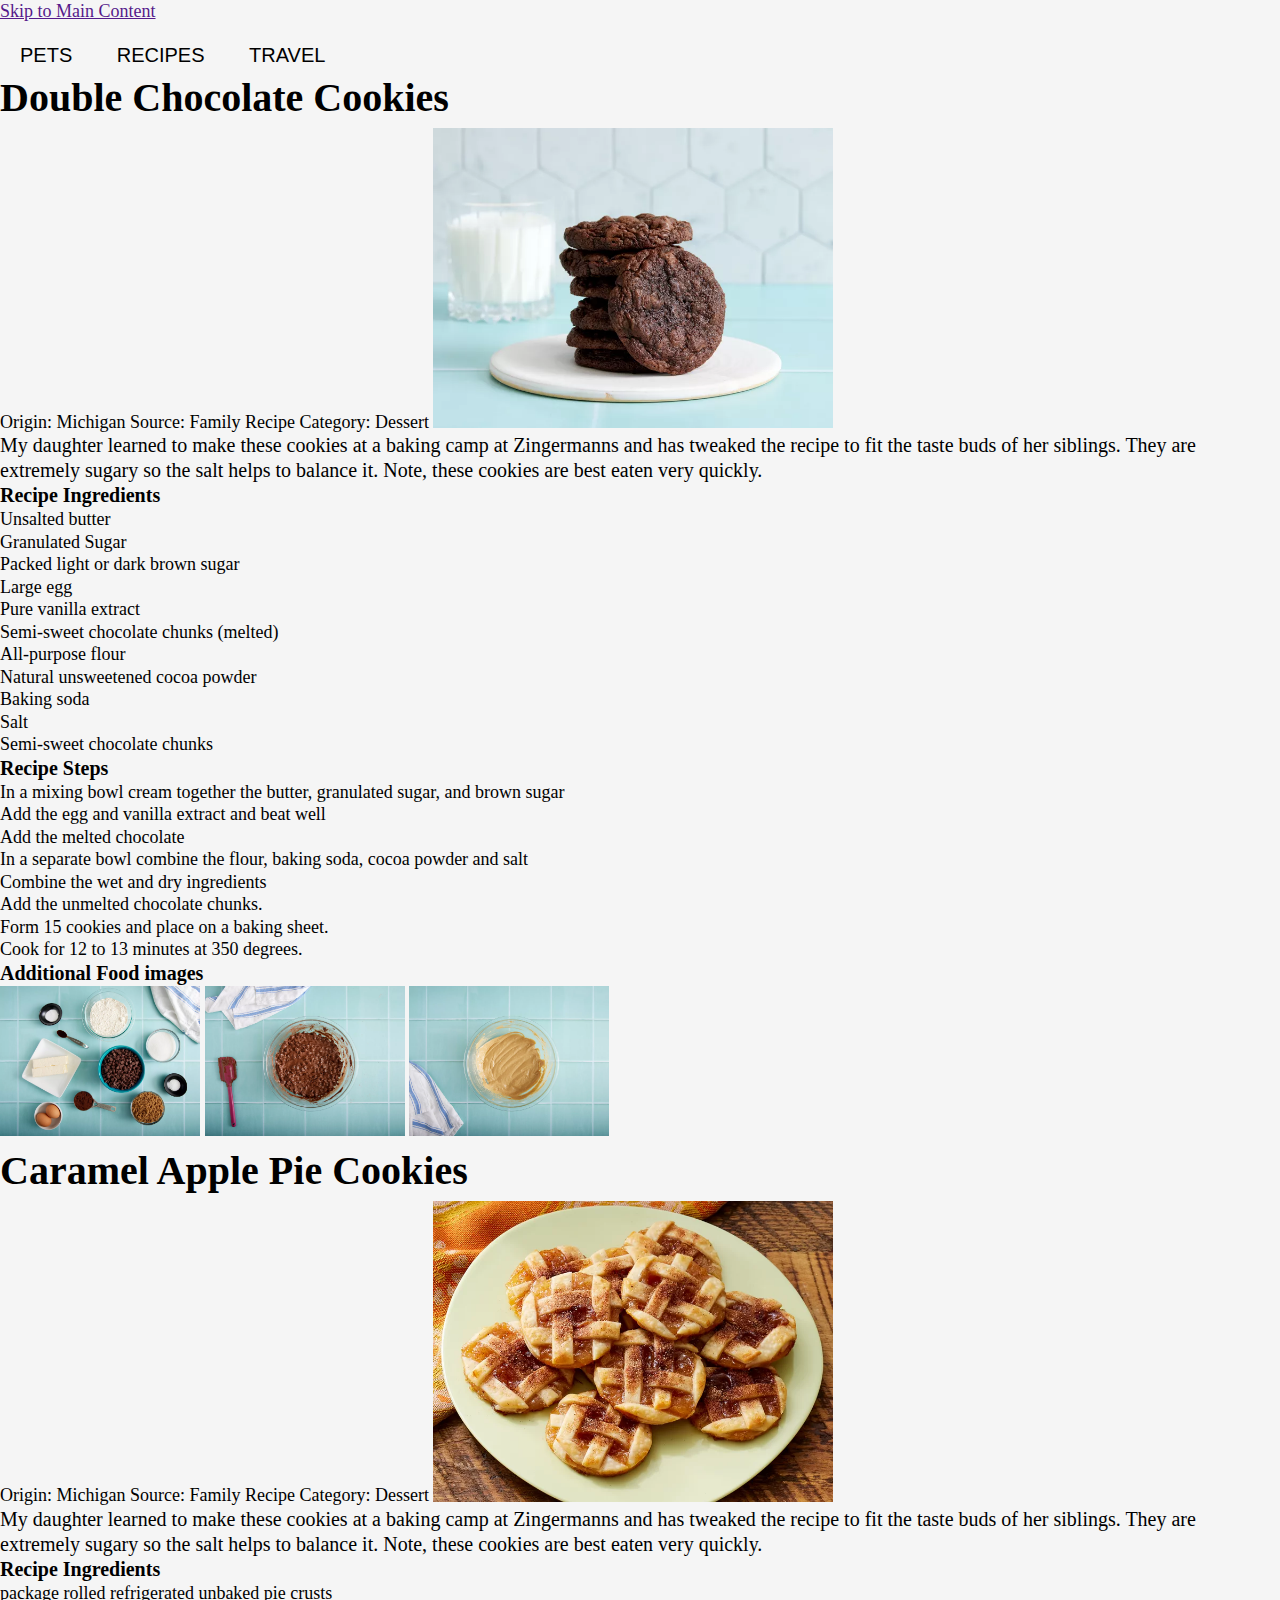
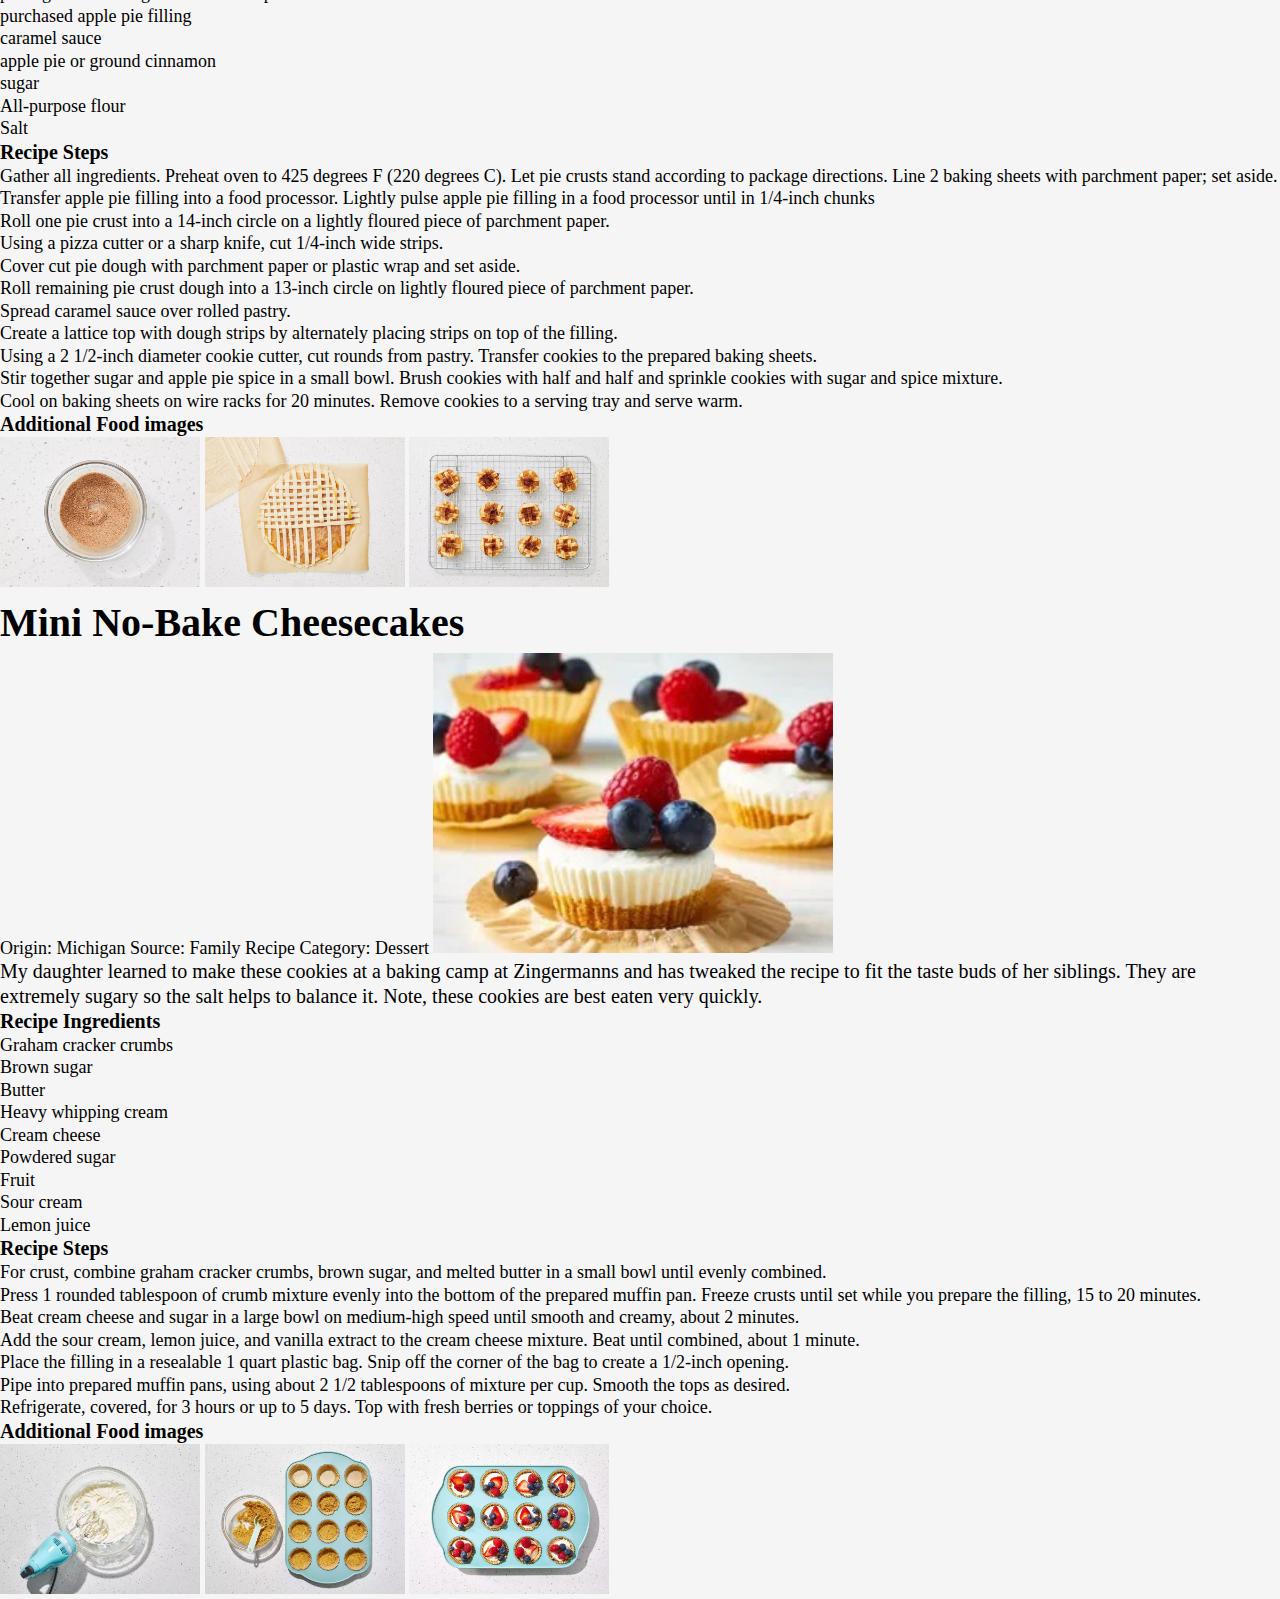
==== recipes.html @ 9104abec "Add files via upload" ====
<!DOCTYPE html>
<html lang="en">
<head>
    <meta charset="UTF-8">
    <meta name="viewport" content="width=device-width, initial-scale=1.0">
    <link rel="stylesheet" type="text/css" href="css/html5reset.css">
    <link rel="stylesheet" type="text/css" href="css/style.css">
    <title>Recipes</title>
</head>
<body>
    <a href = "">Skip to Main Content</a>
    <header>
		<nav>
			<ul>
				<li><a href = "index.html">PETS</a></li>
				<li><a href = "recipes.html">RECIPES</a></li>
				<li><a href = "travel.html">TRAVEL</a></li>
			</ul>
		</nav>
	</header>

    <main>
    <div>
        <h2>Double Chocolate Cookies</h2>
        <span>Origin: Michigan</span>
        <span>Source: Family Recipe</span>
        <span>Category: Dessert</span>

        <img src="images/recipe3.1.jpeg" width = "400" alt="Double chocolate cookies">
        <p>My daughter learned to make these cookies at a baking camp at Zingermanns and has tweaked the recipe to fit the taste buds of her siblings. They are extremely sugary so the salt helps to balance it. Note, these cookies are best eaten very quickly.</p>
        <h3>Recipe Ingredients</h3>
        <ul>
            <li>Unsalted butter</li>
            <li>Granulated Sugar</li>
            <li>Packed light or dark brown sugar</li>
            <li>Large egg</li>
            <li>Pure vanilla extract</li>
            <li>Semi-sweet chocolate chunks (melted)</li>
            <li>All-purpose flour</li>
            <li>Natural unsweetened cocoa powder</li>
            <li>Baking soda</li>
            <li>Salt</li>
            <li>Semi-sweet chocolate chunks</li>
        </ul>

        <h3>Recipe Steps</h3> 
        <ol>
            <li>In a mixing bowl cream together the butter, granulated sugar, and brown sugar</li>
            <li>Add the egg and vanilla extract and beat well</li>
            <li>Add the melted chocolate</li>
            <li>In a separate bowl combine the flour, baking soda, cocoa powder and salt</li>
            <li>Combine the wet and dry ingredients</li>
            <li>Add the unmelted chocolate chunks.</li> 
            <li>Form 15 cookies and place on a baking sheet.</li>
            <li>Cook for 12 to 13 minutes at 350 degrees.</li>
        </ol>

        <h3>Additional Food images</h3>
        <img src="images/recipe3.2.jpeg" width = "200" alt="prepare for materials">
        <img src="images/recipe3.3.jpeg" width = "200" alt="steps that mix chocolate">
        <img src="images/recipe3.4.jpeg" width = "200" alt="steps that add water and mix sugar">

        <!-- Colleen van Lent -->
    </div>
    <div>
        <h2>Caramel Apple Pie Cookies</h2>
        <span>Origin: Michigan</span>
        <span>Source: Family Recipe</span>
        <span>Category: Dessert</span>

        <img src="images/recipe1.1.jpeg" width = "400" alt="Caramel apple pie cookies">
        <p>My daughter learned to make these cookies at a baking camp at Zingermanns and has tweaked the recipe to fit the taste buds of her siblings.  They are extremely sugary so the salt helps to balance it.  Note, these cookies are best eaten very quickly.</p>
        <h3>Recipe Ingredients</h3>
        <ul>
            <li>package rolled refrigerated unbaked pie crusts</li>
            <li>purchased apple pie filling</li>
            <li>caramel sauce</li>
            <li>apple pie or ground cinnamon</li>
            <li>sugar</li>
            <li>All-purpose flour</li>
            <li>Salt</li>
        </ul>

        <h3>Recipe Steps</h3> 
        <ol>
            <li>Gather all ingredients. Preheat oven to 425 degrees F (220 degrees C). Let pie crusts stand according to package directions. Line 2 baking sheets with parchment paper; set aside.</li>
            <li>Transfer apple pie filling into a food processor. Lightly pulse apple pie filling in a food processor until in 1/4-inch chunks</li>
            <li>Roll one pie crust into a 14-inch circle on a lightly floured piece of parchment paper.</li>
            <li>Using a pizza cutter or a sharp knife, cut 1/4-inch wide strips.</li>
            <li>Cover cut pie dough with parchment paper or plastic wrap and set aside.</li>
            <li>Roll remaining pie crust dough into a 13-inch circle on lightly floured piece of parchment paper.</li> 
            <li>Spread caramel sauce over rolled pastry.</li>
            <li>Create a lattice top with dough strips by alternately placing strips on top of the filling.</li>
            <li>Using a 2 1/2-inch diameter cookie cutter, cut rounds from pastry. Transfer cookies to the prepared baking sheets.</li>
            <li>Stir together sugar and apple pie spice in a small bowl. Brush cookies with half and half and sprinkle cookies with sugar and spice mixture.</li>
            <li>Cool on baking sheets on wire racks for 20 minutes. Remove cookies to a serving tray and serve warm.</li>
        </ol>

        <h3>Additional Food images</h3>
        <img src="images/recipe1.2.jpeg" width = "200" alt="steps that mix sugar">
        <img src="images/recipe1.3.jpeg" width = "200" alt="steps that cover the pie">
        <img src="images/recipe1.4.jpeg" width = "200" alt="steps that after baking">

        <!-- Colleen van Lent -->
    </div>
    <div>
        <h2>Mini No-Bake Cheesecakes</h2>
        <span>Origin: Michigan</span>
        <span>Source: Family Recipe</span>
        <span>Category: Dessert</span>

        <img src="images/recipe2.1.jpeg" width = "400" alt="Mini no-bake cheesecakes">
        <p>My daughter learned to make these cookies at a baking camp at Zingermanns and has tweaked the recipe to fit the taste buds of her siblings. They are extremely sugary so the salt helps to balance it.  Note, these cookies are best eaten very quickly.</p>
        <h3>Recipe Ingredients</h3>
        <ul>
            <li>Graham cracker crumbs</li>
            <li>Brown sugar</li>
            <li>Butter</li>
            <li>Heavy whipping cream</li>
            <li>Cream cheese</li>
            <li>Powdered sugar</li>
            <li>Fruit</li>
            <li>Sour cream</li>
            <li>Lemon juice</li>
        </ul>

        <h3>Recipe Steps</h3> 
        <ol>
            <li>For crust, combine graham cracker crumbs, brown sugar, and melted butter in a small bowl until evenly combined.</li>
            <li>Press 1 rounded tablespoon of crumb mixture evenly into the bottom of the prepared muffin pan. Freeze crusts until set while you prepare the filling, 15 to 20 minutes.</li>
            <li>Beat cream cheese and sugar in a large bowl on medium-high speed until smooth and creamy, about 2 minutes.</li>
            <li>Add the sour cream, lemon juice, and vanilla extract to the cream cheese mixture. Beat until combined, about 1 minute.</li>
            <li>Place the filling in a resealable 1 quart plastic bag. Snip off the corner of the bag to create a 1/2-inch opening.</li>
            <li>Pipe into prepared muffin pans, using about 2 1/2 tablespoons of mixture per cup. Smooth the tops as desired.</li> 
            <li>Refrigerate, covered, for 3 hours or up to 5 days. Top with fresh berries or toppings of your choice. </li>
        </ol>

        <h3>Additional Food images</h3>
        <img src="images/recipe2.2.jpeg" width = "200" alt="steps that beat cream cheese and sugar">
        <img src="images/recipe2.3.jpeg" width = "200" alt="steps that put sugar in the model">
        <img src="images/recipe2.4.jpeg" width = "200" alt="steps that after putting everything">

        <!-- Colleen van Lent -->
    </div>
    </main>
</body>
</html>
---- css/style.css ----
html {
  scroll-behavior: smooth;
}

body {
  background-color: #F5F5F5;
  font-size: 18px;
  line-height: 1.25;
  margin: 0;
  padding: 0;
}

nav {
  margin-top: 20px;
}

nav li {
  font-family: Arial, Helvetica, sans-serif;
  display: inline;
  font-size: 20px;
  margin: 20px;
}

nav a {
  color: black;
  font-weight: 500;
  text-decoration: none;
}

.skip a {
  position: absolute;
  top: -40px;
}

.skip:focus {
  top: 20px;
  position: absolute;
}

h2 {
  font-size: 40px;
  font-weight: bolder;
  line-height: 1.5;
}

h3 {
  font-size: 20px;
}

p {
  font-size: 20px;
  font-weight: 100;
}

nav a:focus {
  text-decoration: underline;
}

nav a:hover {
  text-decoration: underline;
}

.container {
  max-width: 100%;
  margin-top: 10px;
  padding: 20px;
  background-color: white;
}

.animal {
  position: relative;
  display: inline-block;
}

.animal img {
  margin-top: 20px;
  width: 100%;
  height: auto;
}

.overlay {
  position: absolute;
  top: 0;
  left: 0;
  width: 100%;
  height: 100%;
  background-color: rgba(255, 255, 255, 0.3);
  display: flex;
  justify-content: center;
  align-items: center;
}

.text {
  font-size: 40px;
  font-family: Arial bold, Arial, sans-serif;
  font-weight: bold;
}

.gallery {
  margin-top: 20px;
  text-align: center;
}

.text h3 {
  margin-top: 10px;
}

.likes ul {
  list-style-type: none;
  padding: 0;
}

.likes ul li {
  margin-bottom: 10px;
}

.gallery.column {
  margin: 20px;
  display: grid;
  grid-template-columns: 1fr 1fr 1fr;
  justify-content: center;
  gap: 20px;
  justify-items: center;
}
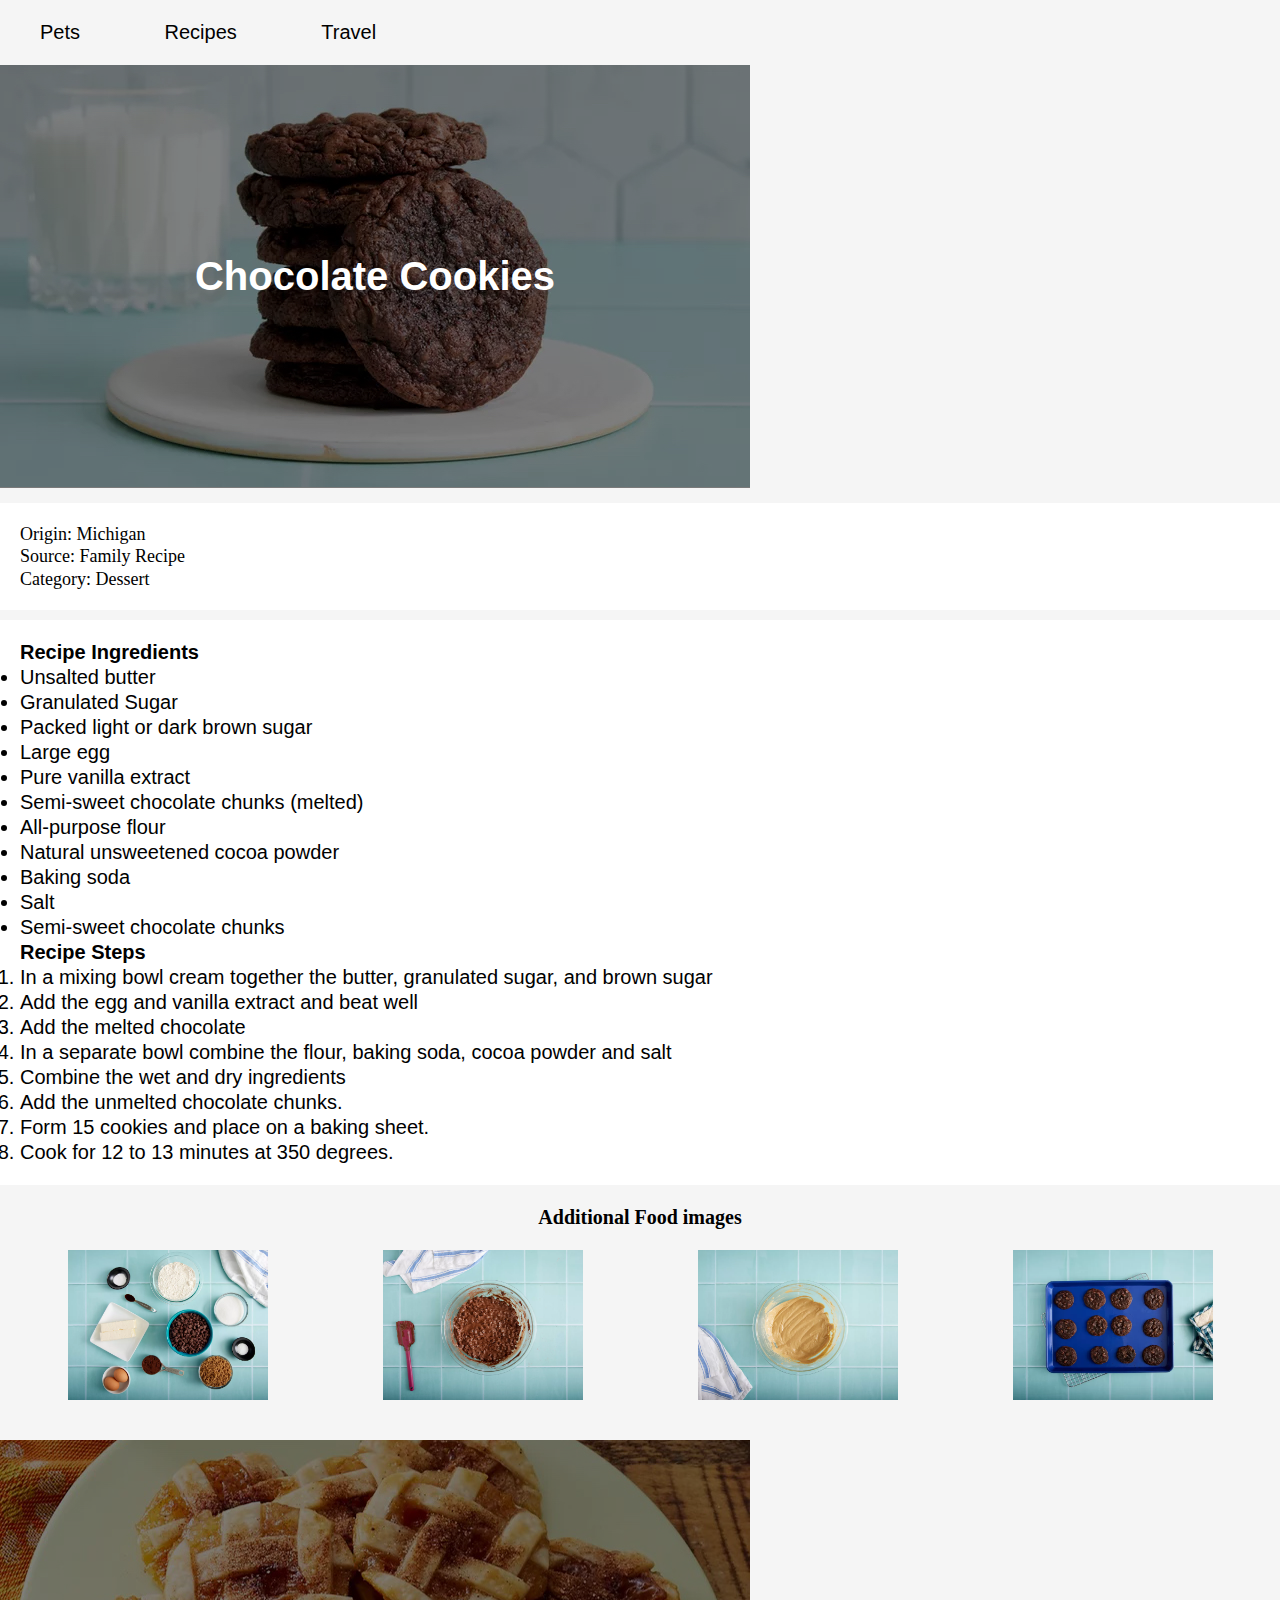
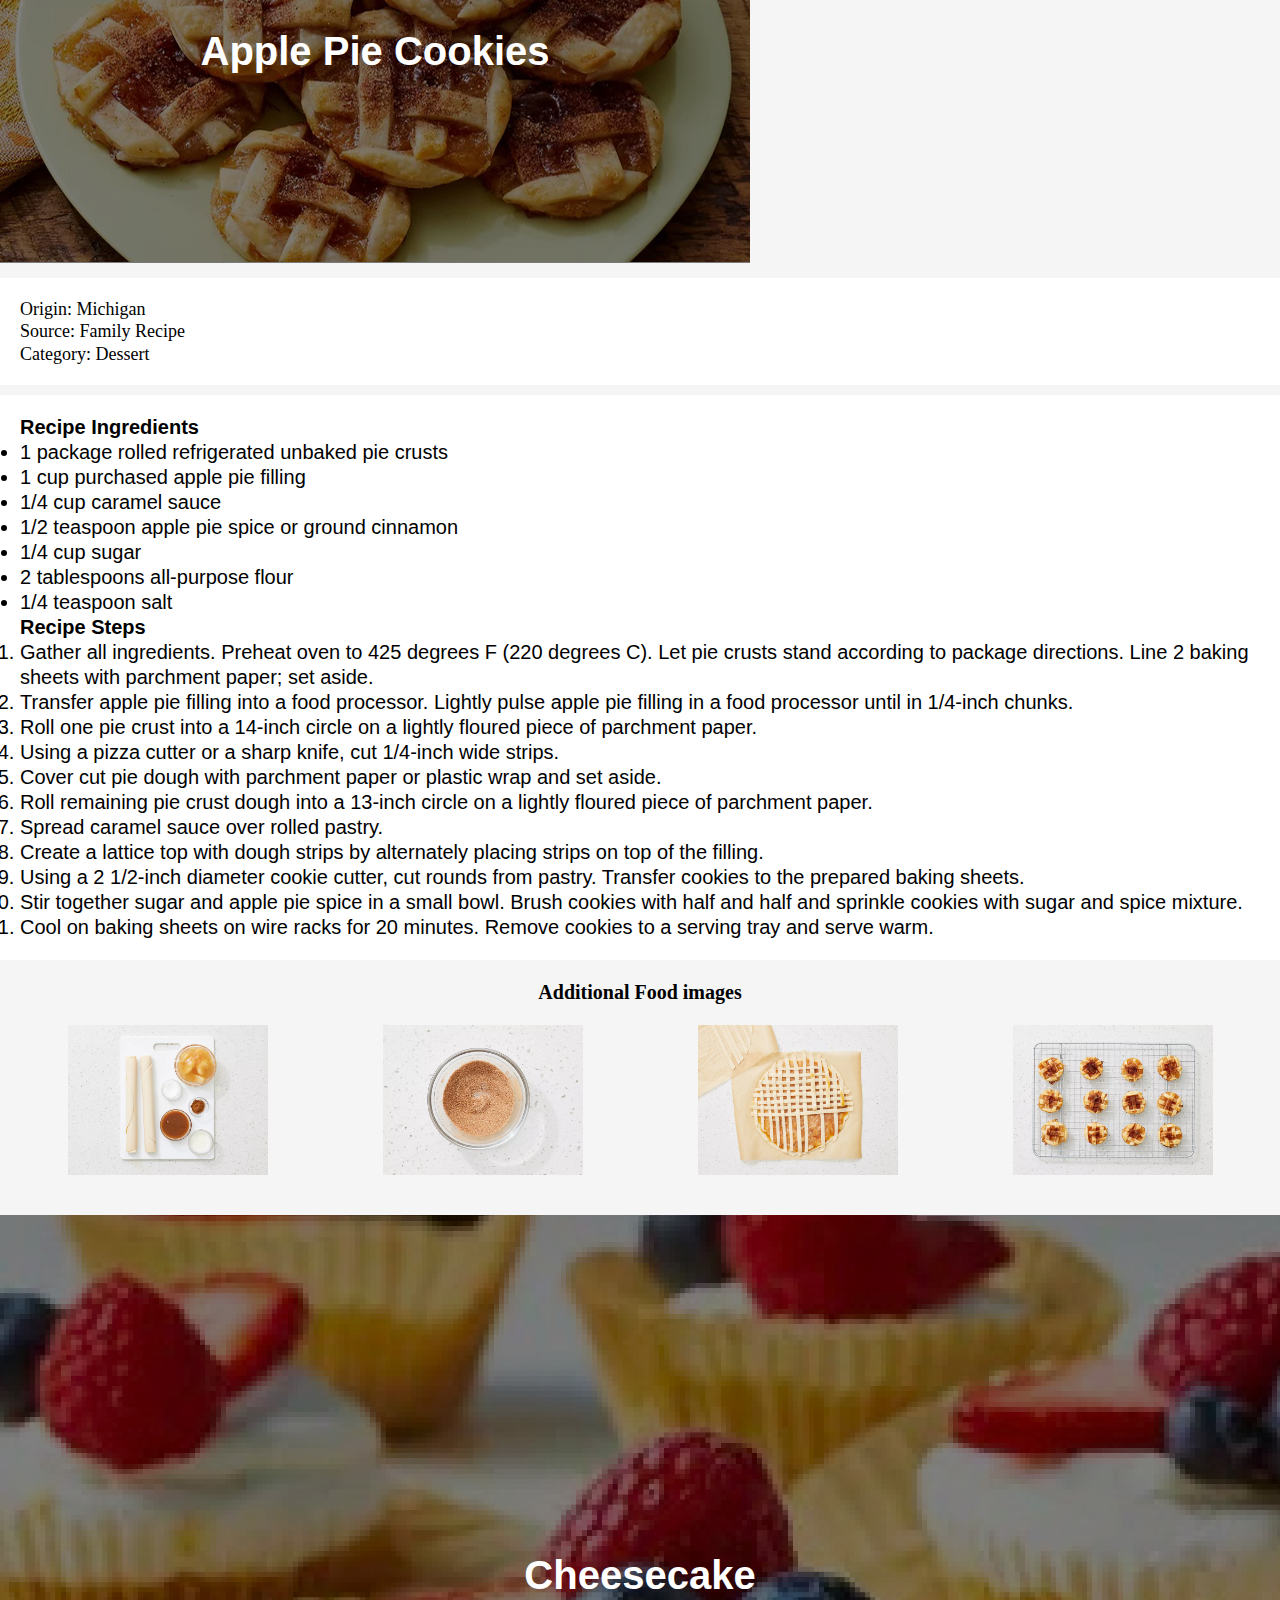
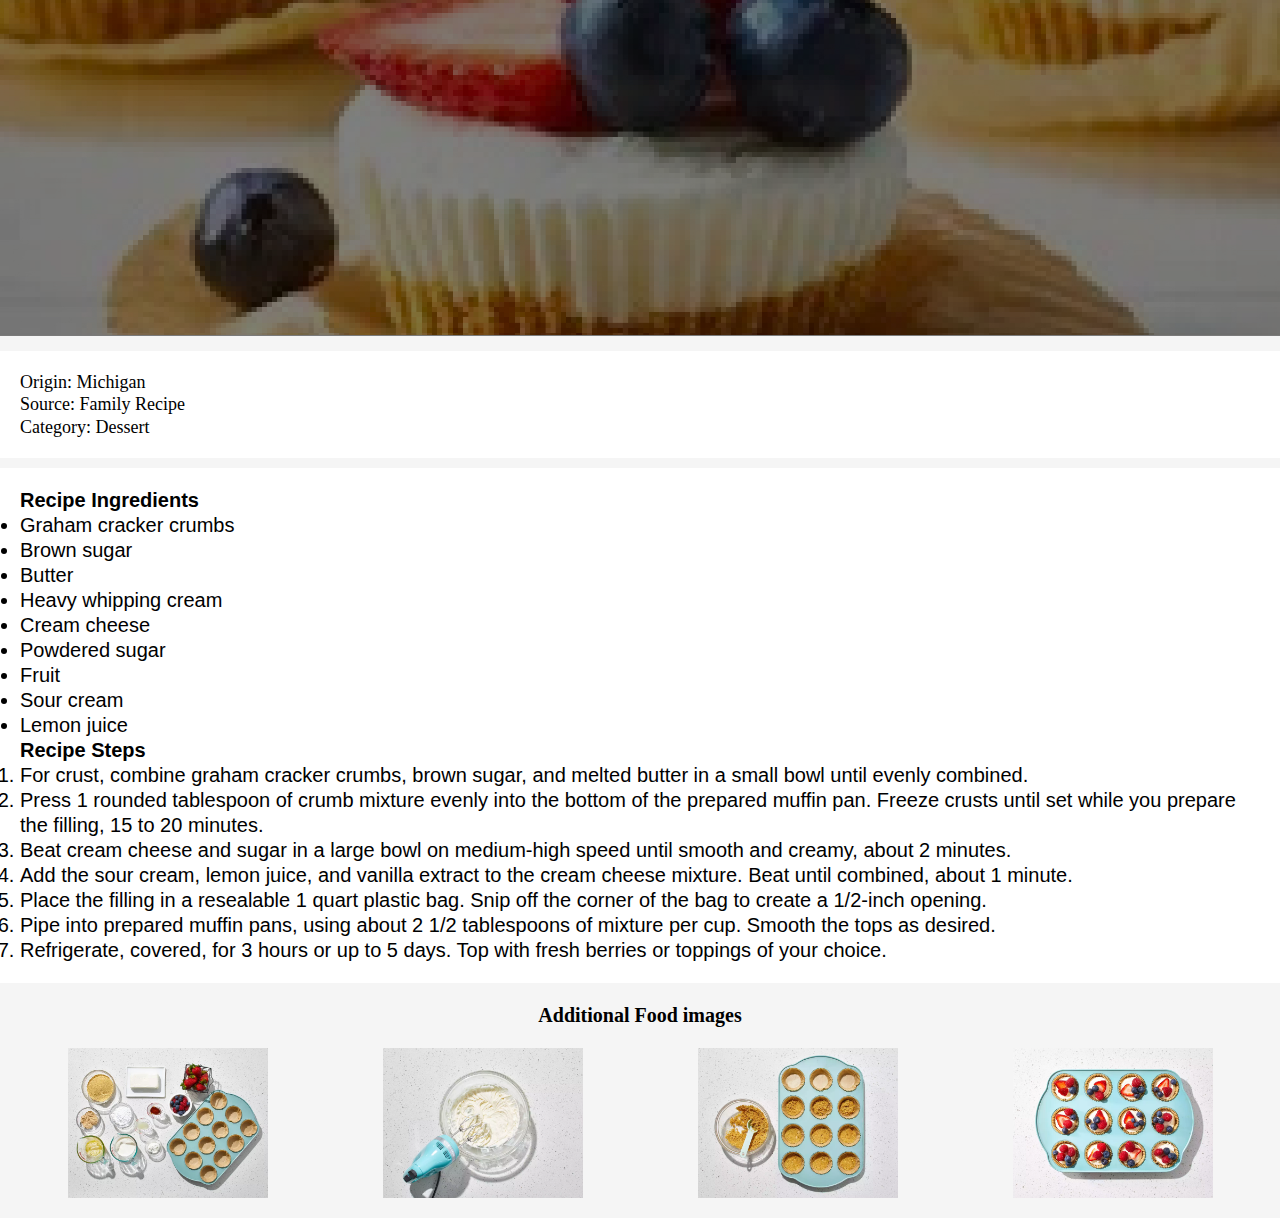
==== commit e0403fb6: "Add files via upload" ====
--- a/recipes.html
+++ b/recipes.html
@@ -1,35 +1,52 @@
 <!DOCTYPE html>
 <html lang="en">
+
 <head>
-    <meta charset="UTF-8">
-    <meta name="viewport" content="width=device-width, initial-scale=1.0">
-    <link rel="stylesheet" type="text/css" href="css/html5reset.css">
-    <link rel="stylesheet" type="text/css" href="css/style.css">
-    <title>Recipes</title>
+  <meta charset="UTF-8">
+  <meta name="viewport" content="width=device-width, initial-scale=1.0">
+  <link rel="stylesheet" type="text/css" href="css/html5reset.css">
+  <link rel="stylesheet" type="text/css" href="css/style recipes.css">
+  <title>Recipes</title>
 </head>
+
 <body>
-    <a href = "">Skip to Main Content</a>
-    <header>
-		<nav>
-			<ul>
-				<li><a href = "index.html">PETS</a></li>
-				<li><a href = "recipes.html">RECIPES</a></li>
-				<li><a href = "travel.html">TRAVEL</a></li>
-			</ul>
-		</nav>
-	</header>
-
-    <main>
+  <div class="skip"><a href="recipes.html">Skip to Main Content</a></div>
+  <header>
+    <nav>
+      <ul>
+        <li><a href="index.html">Pets</a></li>
+        <li><a href="recipes.html">Recipes</a></li>
+        <li><a href="travel.html">Travel</a></li>
+      </ul>
+    </nav>
+  </header>
+
+  <main>
     <div>
-        <h2>Double Chocolate Cookies</h2>
-        <span>Origin: Michigan</span>
-        <span>Source: Family Recipe</span>
-        <span>Category: Dessert</span>
-
-        <img src="images/recipe3.1.jpeg" width = "400" alt="Double chocolate cookies">
-        <p>My daughter learned to make these cookies at a baking camp at Zingermanns and has tweaked the recipe to fit the taste buds of her siblings. They are extremely sugary so the salt helps to balance it. Note, these cookies are best eaten very quickly.</p>
-        <h3>Recipe Ingredients</h3>
-        <ul>
+      <div class="dessert">
+        <div class="image-container">
+          <img src="images/recipe3.1.jpeg" width="400" alt="Double chocolate cookies">
+          <div class="overlay">
+            <div class="text">Chocolate Cookies</div>
+          </div>
+        </div>
+      </div>
+
+
+      <div class="container">
+        <div class="items">
+          <ul>
+            <li>Origin: Michigan</li>
+            <li>Source: Family Recipe</li>
+            <li>Category: Dessert</li>
+          </ul>
+        </div>
+      </div>
+
+      <div class="container">
+        <div class="text2">
+          <h3>Recipe Ingredients</h3>
+          <ul>
             <li>Unsalted butter</li>
             <li>Granulated Sugar</li>
             <li>Packed light or dark brown sugar</li>
@@ -41,78 +58,125 @@
             <li>Baking soda</li>
             <li>Salt</li>
             <li>Semi-sweet chocolate chunks</li>
-        </ul>
-
-        <h3>Recipe Steps</h3> 
-        <ol>
+          </ul>
+
+          <h3>Recipe Steps</h3>
+          <ol>
             <li>In a mixing bowl cream together the butter, granulated sugar, and brown sugar</li>
             <li>Add the egg and vanilla extract and beat well</li>
             <li>Add the melted chocolate</li>
             <li>In a separate bowl combine the flour, baking soda, cocoa powder and salt</li>
             <li>Combine the wet and dry ingredients</li>
-            <li>Add the unmelted chocolate chunks.</li> 
+            <li>Add the unmelted chocolate chunks.</li>
             <li>Form 15 cookies and place on a baking sheet.</li>
             <li>Cook for 12 to 13 minutes at 350 degrees.</li>
-        </ol>
-
+          </ol>
+        </div>
+      </div>
+
+      <div class="gallery">
         <h3>Additional Food images</h3>
-        <img src="images/recipe3.2.jpeg" width = "200" alt="prepare for materials">
-        <img src="images/recipe3.3.jpeg" width = "200" alt="steps that mix chocolate">
-        <img src="images/recipe3.4.jpeg" width = "200" alt="steps that add water and mix sugar">
-
-        <!-- Colleen van Lent -->
+        <div class="gallery column">
+          <img src="images/recipe3.2.jpeg" width="200" alt="prepare for materials">
+          <img src="images/recipe3.3.jpeg" width="200" alt="steps that mix chocolate">
+          <img src="images/recipe3.4.jpeg" width="200" alt="steps that add water and mix sugar">
+          <img src="images/recipe3.5.jpeg" width="200" alt="final product">
+        </div>
+      </div>
     </div>
+
     <div>
-        <h2>Caramel Apple Pie Cookies</h2>
-        <span>Origin: Michigan</span>
-        <span>Source: Family Recipe</span>
-        <span>Category: Dessert</span>
-
-        <img src="images/recipe1.1.jpeg" width = "400" alt="Caramel apple pie cookies">
-        <p>My daughter learned to make these cookies at a baking camp at Zingermanns and has tweaked the recipe to fit the taste buds of her siblings.  They are extremely sugary so the salt helps to balance it.  Note, these cookies are best eaten very quickly.</p>
-        <h3>Recipe Ingredients</h3>
-        <ul>
-            <li>package rolled refrigerated unbaked pie crusts</li>
-            <li>purchased apple pie filling</li>
-            <li>caramel sauce</li>
-            <li>apple pie or ground cinnamon</li>
-            <li>sugar</li>
-            <li>All-purpose flour</li>
-            <li>Salt</li>
-        </ul>
-
-        <h3>Recipe Steps</h3> 
-        <ol>
-            <li>Gather all ingredients. Preheat oven to 425 degrees F (220 degrees C). Let pie crusts stand according to package directions. Line 2 baking sheets with parchment paper; set aside.</li>
-            <li>Transfer apple pie filling into a food processor. Lightly pulse apple pie filling in a food processor until in 1/4-inch chunks</li>
+      <div class="dessert">
+        <div class="image-container">
+          <img src="images/recipe1.1.jpeg" width="400" alt="Caramel apple pie cookies">
+          <div class="overlay">
+            <div class="text">Apple Pie Cookies</div>
+          </div>
+        </div>
+      </div>
+
+
+      <div class="container">
+        <div class="items">
+          <ul>
+            <li>Origin: Michigan</li>
+            <li>Source: Family Recipe</li>
+            <li>Category: Dessert</li>
+          </ul>
+        </div>
+      </div>
+
+      <div class="container">
+        <div class="text2">
+          <h3>Recipe Ingredients</h3>
+          <ul>
+            <li>1 package rolled refrigerated unbaked pie crusts</li>
+            <li>1 cup purchased apple pie filling</li>
+            <li>1/4 cup caramel sauce</li>
+            <li>1/2 teaspoon apple pie spice or ground cinnamon</li>
+            <li>1/4 cup sugar</li>
+            <li>2 tablespoons all-purpose flour</li>
+            <li>1/4 teaspoon salt</li>
+          </ul>
+
+          <h3>Recipe Steps</h3>
+          <ol>
+            <li>Gather all ingredients. Preheat oven to 425 degrees F (220 degrees C). Let pie crusts stand according to
+              package directions. Line 2 baking sheets with parchment paper; set aside.</li>
+            <li>Transfer apple pie filling into a food processor. Lightly pulse apple pie filling in a food processor
+              until in 1/4-inch chunks.</li>
             <li>Roll one pie crust into a 14-inch circle on a lightly floured piece of parchment paper.</li>
             <li>Using a pizza cutter or a sharp knife, cut 1/4-inch wide strips.</li>
             <li>Cover cut pie dough with parchment paper or plastic wrap and set aside.</li>
-            <li>Roll remaining pie crust dough into a 13-inch circle on lightly floured piece of parchment paper.</li> 
+            <li>Roll remaining pie crust dough into a 13-inch circle on a lightly floured piece of parchment paper.</li>
             <li>Spread caramel sauce over rolled pastry.</li>
             <li>Create a lattice top with dough strips by alternately placing strips on top of the filling.</li>
-            <li>Using a 2 1/2-inch diameter cookie cutter, cut rounds from pastry. Transfer cookies to the prepared baking sheets.</li>
-            <li>Stir together sugar and apple pie spice in a small bowl. Brush cookies with half and half and sprinkle cookies with sugar and spice mixture.</li>
-            <li>Cool on baking sheets on wire racks for 20 minutes. Remove cookies to a serving tray and serve warm.</li>
-        </ol>
-
+            <li>Using a 2 1/2-inch diameter cookie cutter, cut rounds from pastry. Transfer cookies to the prepared
+              baking
+              sheets.</li>
+            <li>Stir together sugar and apple pie spice in a small bowl. Brush cookies with half and half and sprinkle
+              cookies with sugar and spice mixture.</li>
+            <li>Cool on baking sheets on wire racks for 20 minutes. Remove cookies to a serving tray and serve warm.
+            </li>
+          </ol>
+        </div>
+      </div>
+
+      <div class="gallery">
         <h3>Additional Food images</h3>
-        <img src="images/recipe1.2.jpeg" width = "200" alt="steps that mix sugar">
-        <img src="images/recipe1.3.jpeg" width = "200" alt="steps that cover the pie">
-        <img src="images/recipe1.4.jpeg" width = "200" alt="steps that after baking">
-
-        <!-- Colleen van Lent -->
+        <div class="gallery column">
+          <img src="images/recipe1.5.jpeg" width="200" alt="prepare for making">
+          <img src="images/recipe1.2.jpeg" width="200" alt="steps that mix sugar">
+          <img src="images/recipe1.3.jpeg" width="200" alt="steps that cover the pie">
+          <img src="images/recipe1.4.jpeg" width="200" alt="steps that after baking">
+        </div>
+      </div>
     </div>
+
     <div>
-        <h2>Mini No-Bake Cheesecakes</h2>
-        <span>Origin: Michigan</span>
-        <span>Source: Family Recipe</span>
-        <span>Category: Dessert</span>
-
-        <img src="images/recipe2.1.jpeg" width = "400" alt="Mini no-bake cheesecakes">
-        <p>My daughter learned to make these cookies at a baking camp at Zingermanns and has tweaked the recipe to fit the taste buds of her siblings. They are extremely sugary so the salt helps to balance it.  Note, these cookies are best eaten very quickly.</p>
-        <h3>Recipe Ingredients</h3>
-        <ul>
+      <div class="dessert">
+        <div class="image-container">
+          <img src="images/recipe2.1.jpeg" width="400" alt="Mini no-bake cheesecakes">
+          <div class="overlay">
+            <div class="text">Cheesecake</div>
+          </div>
+        </div>
+      </div>
+
+      <div class="container">
+        <div class="items">
+          <ul>
+            <li>Origin: Michigan</li>
+            <li>Source: Family Recipe</li>
+            <li>Category: Dessert</li>
+          </ul>
+        </div>
+      </div>
+
+      <div class="container">
+        <div class="text2">
+          <h3>Recipe Ingredients</h3>
+          <ul>
             <li>Graham cracker crumbs</li>
             <li>Brown sugar</li>
             <li>Butter</li>
@@ -122,26 +186,43 @@
             <li>Fruit</li>
             <li>Sour cream</li>
             <li>Lemon juice</li>
-        </ul>
-
-        <h3>Recipe Steps</h3> 
-        <ol>
-            <li>For crust, combine graham cracker crumbs, brown sugar, and melted butter in a small bowl until evenly combined.</li>
-            <li>Press 1 rounded tablespoon of crumb mixture evenly into the bottom of the prepared muffin pan. Freeze crusts until set while you prepare the filling, 15 to 20 minutes.</li>
-            <li>Beat cream cheese and sugar in a large bowl on medium-high speed until smooth and creamy, about 2 minutes.</li>
-            <li>Add the sour cream, lemon juice, and vanilla extract to the cream cheese mixture. Beat until combined, about 1 minute.</li>
-            <li>Place the filling in a resealable 1 quart plastic bag. Snip off the corner of the bag to create a 1/2-inch opening.</li>
-            <li>Pipe into prepared muffin pans, using about 2 1/2 tablespoons of mixture per cup. Smooth the tops as desired.</li> 
-            <li>Refrigerate, covered, for 3 hours or up to 5 days. Top with fresh berries or toppings of your choice. </li>
-        </ol>
-
+          </ul>
+
+          <h3>Recipe Steps</h3>
+          <ol>
+            <li>For crust, combine graham cracker crumbs, brown sugar, and melted butter in a small bowl until evenly
+              combined.</li>
+            <li>Press 1 rounded tablespoon of crumb mixture evenly into the bottom of the prepared muffin pan. Freeze
+              crusts until set while you prepare the filling, 15 to 20 minutes.</li>
+            <li>Beat cream cheese and sugar in a large bowl on medium-high speed until smooth and creamy, about 2
+              minutes.
+            </li>
+            <li>Add the sour cream, lemon juice, and vanilla extract to the cream cheese mixture. Beat until combined,
+              about 1 minute.</li>
+            <li>Place the filling in a resealable 1 quart plastic bag. Snip off the corner of the bag to create a
+              1/2-inch
+              opening.</li>
+            <li>Pipe into prepared muffin pans, using about 2 1/2 tablespoons of mixture per cup. Smooth the tops as
+              desired.</li>
+            <li>Refrigerate, covered, for 3 hours or up to 5 days. Top with fresh berries or toppings of your choice.
+            </li>
+          </ol>
+        </div>
+      </div>
+
+      <div class="gallery">
         <h3>Additional Food images</h3>
-        <img src="images/recipe2.2.jpeg" width = "200" alt="steps that beat cream cheese and sugar">
-        <img src="images/recipe2.3.jpeg" width = "200" alt="steps that put sugar in the model">
-        <img src="images/recipe2.4.jpeg" width = "200" alt="steps that after putting everything">
-
-        <!-- Colleen van Lent -->
+        <div class="gallery column">
+          <img src="images/recipe2.5.jpeg" width="200" alt="all the materials">
+          <img src="images/recipe2.2.jpeg" width="200" alt="steps that beat cream cheese and sugar">
+          <img src="images/recipe2.3.jpeg" width="200" alt="steps that put sugar in the mixture">
+          <img src="images/recipe2.4.jpeg" width="200" alt="steps that after putting everything">
+        </div>
+      </div>
     </div>
-    </main>
+
+
+  </main>
 </body>
+
 </html>--- a/css/style recipes.css
+++ b/css/style recipes.css
@@ -0,0 +1,144 @@
+html {
+  scroll-behavior: smooth;
+}
+
+body {
+  background-color: #F5F5F5;
+  font-size: 18px;
+  line-height: 1.25;
+  margin: 0;
+  padding: 0;
+}
+
+nav {
+  margin-top: 20px;
+}
+
+nav li {
+  font-family: Arial, Helvetica, sans-serif;
+  display: inline;
+  font-size: 20px;
+  margin: 40px;
+}
+
+nav a {
+  color: black;
+  font-weight: 500;
+  text-decoration: none;
+}
+
+.skip a {
+  position: absolute;
+  top: -40px;
+}
+
+.skip:focus {
+  top: 20px;
+  position: absolute;
+}
+
+h2 {
+  font-size: 40px;
+  font-weight: bolder;
+  line-height: 1.5;
+}
+
+h3 {
+  font-size: 20px;
+}
+
+p {
+  font-size: 20px;
+  font-weight: 100;
+}
+
+nav a:focus {
+  text-decoration: underline;
+}
+
+nav a:hover {
+  text-decoration: underline;
+}
+
+.dessert {
+  position: relative;
+  display: inline-block;
+}
+
+.dessert img {
+  margin-top: 20px;
+  width: 100%;
+  height: auto;
+}
+
+.overlay {
+  position: absolute;
+  top: 20px;
+  left: 0;
+  right: 0;
+  bottom: 5px;
+  background-color: rgba(0, 0, 0, 0.5);
+  display: flex;
+  justify-content: center;
+  align-items: center;
+}
+
+.text {
+  font-size: 40px;
+  color: white;
+  font-family: Arial, Helvetica, sans-serif;
+  font-weight: bold;
+}
+
+.text2 {
+  font-size: 20px;
+  color: black;
+  font-family: Arial, Helvetica, sans-serif;
+}
+
+.container {
+  max-width: 100%;
+  margin-top: 10px;
+  padding: 20px;
+  background-color: white;
+}
+
+.gallery {
+  margin-top: 20px;
+  text-align: center;
+}
+
+.text h3 {
+  margin-top: 10px;
+}
+
+.items ul {
+  list-style-type: none;
+  padding: 0;
+}
+
+.gallery.column {
+  margin: 20px;
+  display: grid;
+  grid-template-columns: 1fr 1fr 1fr 1fr;
+  justify-content: center;
+  gap: 20px;
+  justify-items: center;
+}
+
+@media screen and (max-width: 700px) {
+  .gallery.column {
+    grid-template-columns: 1fr 1fr;
+  }
+}
+
+@media screen and (max-width: 480px) {
+  .gallery.column {
+    grid-template-columns: 1fr;
+  }
+}
+
+.gallery.column img {
+  max-width: 100%;
+  height: auto;
+}